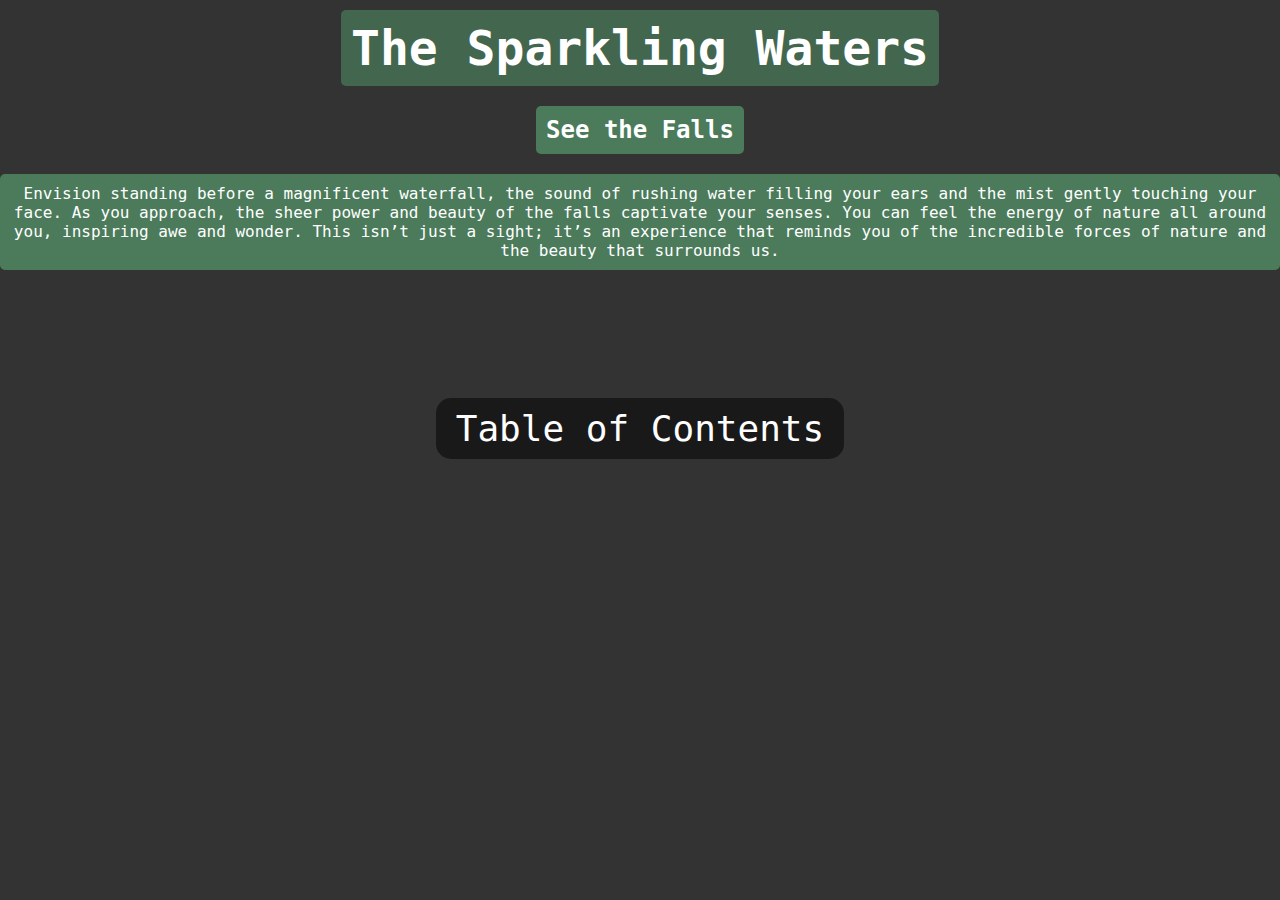
==== falls.html @ 248d42ee "updated styles" ====
<!DOCTYPE html>
<html>
<head>
<title>Behold Nature's Beauty!</title>
<link rel="stylesheet" type="text/css" href="styles/falls.css">
<script src="scripts/myscripts.js"></script>
</head>
<body >
<body style="background-image: url(images/waterfall.jpg); background-size: cover; background-position: center; background-repeat: no-repeat; margin: 0; padding: 0;"> </body>
<h1>The Sparkling Waters</h1>
<h2>See the Falls</h2>
<figcaption>Envision standing before a magnificent waterfall, the sound of rushing water filling your ears and the mist gently touching your face. As you approach, the sheer power and beauty of the falls captivate your senses. You can feel the energy of nature all around you, inspiring awe and wonder. This isn’t just a sight; it’s an experience that reminds you of the incredible forces of nature and the beauty that surrounds us.</figcaption>

<p id="alttext" style="font-size:50px"> <p>

<ul>
<li><button><a href="index.html">Table of Contents</a></button></li>
</ul>

</body>
</html>
---- styles/falls.css ----
body {
    background-color: #333333;
    background-size: cover;
    background-attachment: fixed;
    background-position: center;
    background-repeat: no-repeat;
    margin: 0;
    padding: 30px;
    font-family: Lucida, monospace;
    color: #ffffff;
    display: flex;
    flex-direction: column;
    align-items: center;
  }
h1 {
  font-size: 3em;
}
  h1 {
    background-color: rgba(99, 196, 131, 0.356);
    padding: 10px;
    border-radius: 5px;
    text-align: center;
    font-family: Lucida, monospace;
    margin: 10px 0;
  }

  h2, figcaption {
    background-color: rgba(99, 196, 131, 0.5);
    padding: 10px;
    border-radius: 5px;
    text-align: center;
    font-family: Lucida, monospace;
    margin: 10px 0;
  }
  #alttext {
    text-align: center;
    font-size: 20px;
    font-family: Lucida, monospace;
    color: white;
    margin-top: 10px;
  }
  ul {
    list-style-type: none;
    padding: 0;
    text-align: center;
    font-family: Lucida, monospace;
}
  ul li {
    margin: 10px 0;
  }

  button {
    background-color: rgba(0, 0, 0, 0.5);
    color: #ffffff;
    font-size: 36px;
    font-family: Lucida, monospace;
    padding: 10px 20px;
    border: none;
    border-radius: 15px;
    cursor: pointer;
    transition: background-color 0.3s;
  }

  button:hover {
    background-color: rgba(255, 255, 255, 0.616);
}
  button a {
    color: inherit;
    text-decoration: none;
  }
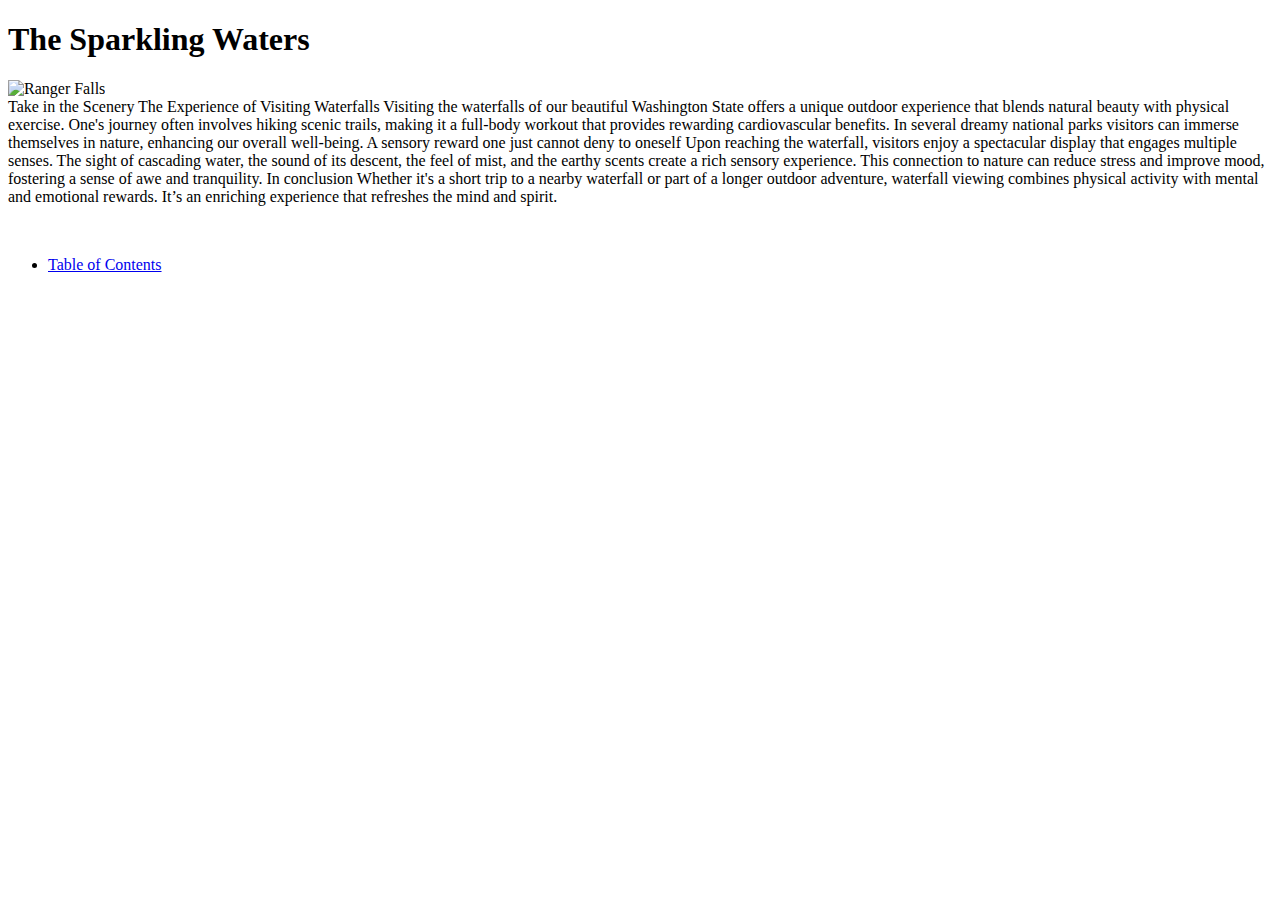
==== commit c48562fa: "Update falls.html" ====
--- a/falls.html
+++ b/falls.html
@@ -2,20 +2,36 @@
 <html>
 <head>
 <title>Behold Nature's Beauty!</title>
-<link rel="stylesheet" type="text/css" href="styles/falls.css">
+<link rel="stylesheet" type="text/css" href="styles/branchlevel.css">
 <script src="scripts/myscripts.js"></script>
 </head>
 <body >
-<body style="background-image: url(images/waterfall.jpg); background-size: cover; background-position: center; background-repeat: no-repeat; margin: 0; padding: 0;"> </body>
+
 <h1>The Sparkling Waters</h1>
-<h2>See the Falls</h2>
-<figcaption>Envision standing before a magnificent waterfall, the sound of rushing water filling your ears and the mist gently touching your face. As you approach, the sheer power and beauty of the falls captivate your senses. You can feel the energy of nature all around you, inspiring awe and wonder. This isn’t just a sight; it’s an experience that reminds you of the incredible forces of nature and the beauty that surrounds us.</figcaption>
+
+<img src = "images/waterfall.jpg" alt="Ranger Falls" onmouseover="showAlt(this)" onmouseout="hideAlt(this)">
+<figcaption>Take in the Scenery
+The Experience of Visiting Waterfalls
+   Visiting the waterfalls of our beautiful Washington State offers a unique outdoor experience that blends natural 
+beauty with physical exercise. One's journey often involves hiking scenic trails, making it a full-body workout
+that provides rewarding cardiovascular benefits. In several dreamy national parks visitors can immerse 
+themselves in nature, enhancing our overall well-being.
+
+A sensory reward one just cannot deny to oneself
+Upon reaching the waterfall, visitors enjoy a spectacular display that engages multiple senses. The sight of cascading water,
+the sound of its descent, the feel of mist, and the earthy scents create a rich sensory experience. This connection to nature 
+can reduce stress and improve mood, fostering a sense of awe and tranquility.
+
+In conclusion
+Whether it's a short trip to a nearby waterfall or part of a longer outdoor adventure, waterfall viewing combines physical activity
+with mental and emotional rewards. It’s an enriching experience that refreshes the mind and spirit.
+</figcaption>
 
 <p id="alttext" style="font-size:50px"> <p>
 
 <ul>
-<li><button><a href="index.html">Table of Contents</a></button></li>
+<li><a href="index.html">Table of Contents</a></li>
 </ul>
 
 </body>
-</html>+</html>
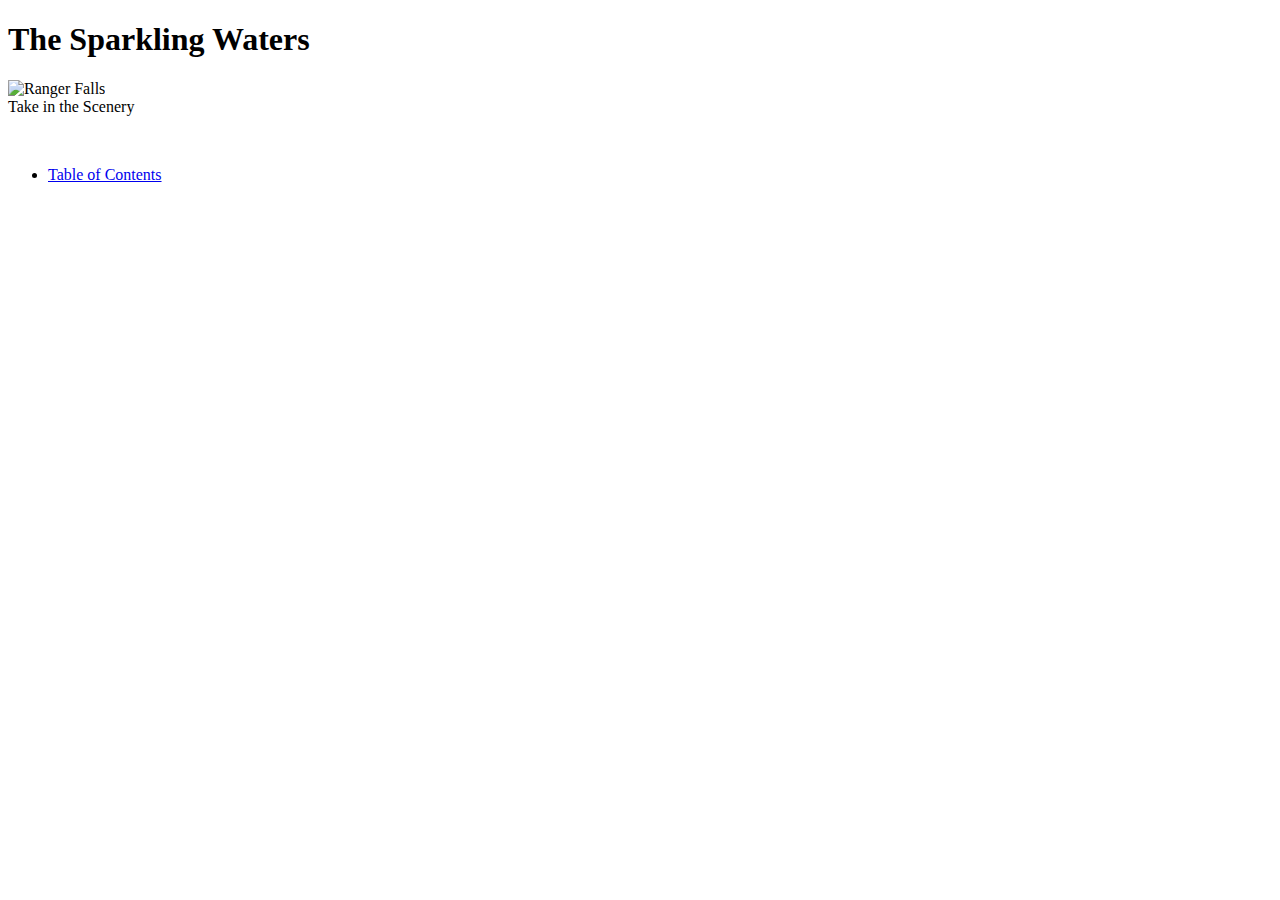
==== commit 0a8d4557: "Update falls.html" ====
--- a/falls.html
+++ b/falls.html
@@ -10,22 +10,7 @@
 <h1>The Sparkling Waters</h1>
 
 <img src = "images/waterfall.jpg" alt="Ranger Falls" onmouseover="showAlt(this)" onmouseout="hideAlt(this)">
-<figcaption>Take in the Scenery
-The Experience of Visiting Waterfalls
-   Visiting the waterfalls of our beautiful Washington State offers a unique outdoor experience that blends natural 
-beauty with physical exercise. One's journey often involves hiking scenic trails, making it a full-body workout
-that provides rewarding cardiovascular benefits. In several dreamy national parks visitors can immerse 
-themselves in nature, enhancing our overall well-being.
-
-A sensory reward one just cannot deny to oneself
-Upon reaching the waterfall, visitors enjoy a spectacular display that engages multiple senses. The sight of cascading water,
-the sound of its descent, the feel of mist, and the earthy scents create a rich sensory experience. This connection to nature 
-can reduce stress and improve mood, fostering a sense of awe and tranquility.
-
-In conclusion
-Whether it's a short trip to a nearby waterfall or part of a longer outdoor adventure, waterfall viewing combines physical activity
-with mental and emotional rewards. It’s an enriching experience that refreshes the mind and spirit.
-</figcaption>
+<figcaption>Take in the Scenery</figcaption>
 
 <p id="alttext" style="font-size:50px"> <p>
 
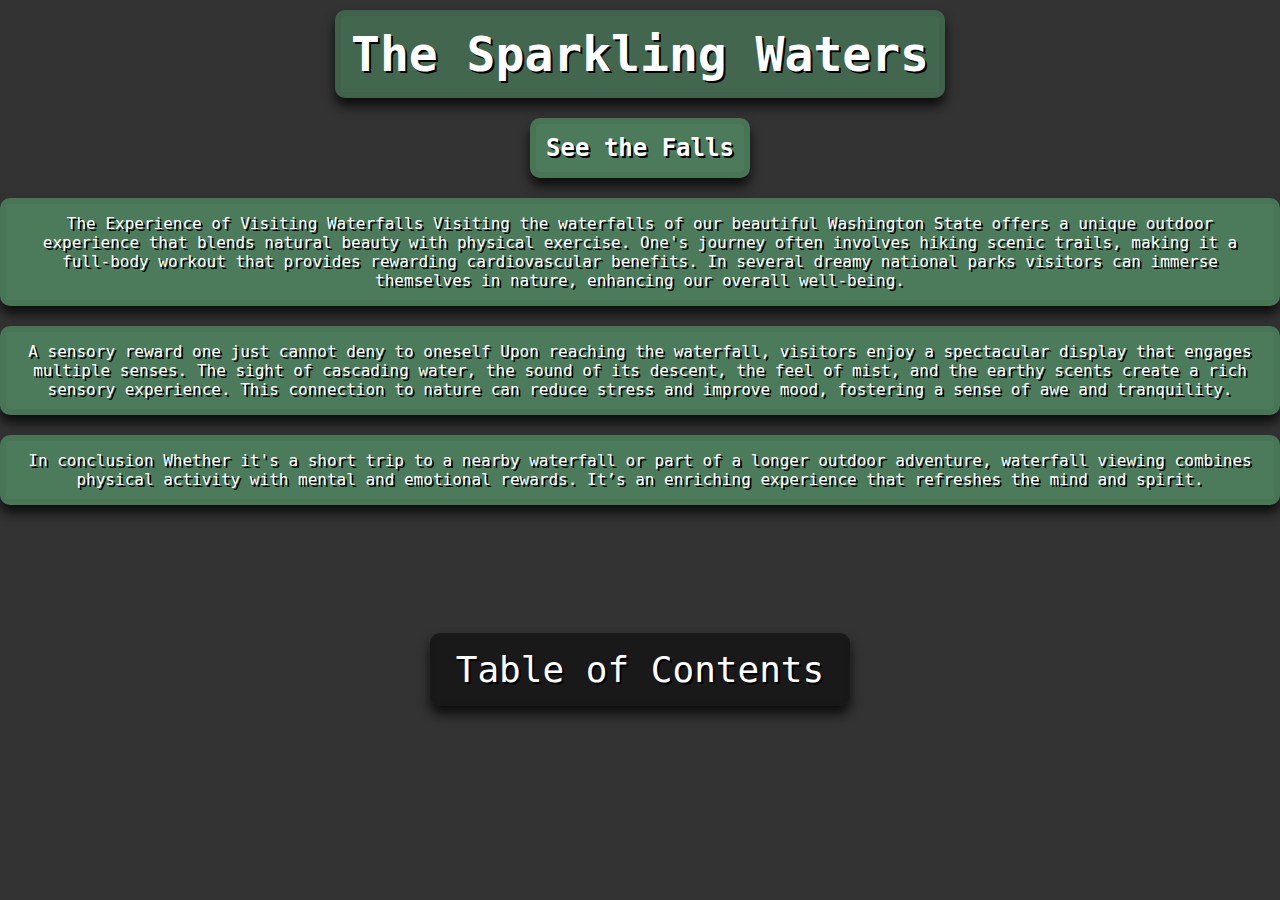
==== commit 8fbb6c0a: "updated stlyes and html text" ====
--- a/falls.html
+++ b/falls.html
@@ -2,21 +2,27 @@
 <html>
 <head>
 <title>Behold Nature's Beauty!</title>
-<link rel="stylesheet" type="text/css" href="styles/branchlevel.css">
+<link rel="stylesheet" type="text/css" href="styles/falls.css">
 <script src="scripts/myscripts.js"></script>
 </head>
 <body >
-
+<body style="background-image: url(images/waterfall.jpg); background-size: cover; background-position: center; background-repeat: no-repeat; margin: 0; padding: 0;"> </body>
 <h1>The Sparkling Waters</h1>
-
-<img src = "images/waterfall.jpg" alt="Ranger Falls" onmouseover="showAlt(this)" onmouseout="hideAlt(this)">
-<figcaption>Take in the Scenery</figcaption>
+<h2>See the Falls</h2>
+<figcaption>The Experience of Visiting Waterfalls
+    Visiting the waterfalls of our beautiful Washington State offers a unique outdoor experience that blends natural beauty with physical exercise. One's journey often involves hiking scenic trails, making it a full-body workout that provides rewarding cardiovascular benefits. In several dreamy national parks visitors can immerse themselves in nature, enhancing our overall well-being.</figcaption>
+    
+    <figcaption>A sensory reward one just cannot deny to oneself
+    Upon reaching the waterfall, visitors enjoy a spectacular display that engages multiple senses. The sight of cascading water, the sound of its descent, the feel of mist, and the earthy scents create a rich sensory experience. This connection to nature can reduce stress and improve mood, fostering a sense of awe and tranquility.</figcaption>
+    
+    <figcaption> In conclusion
+    Whether it's a short trip to a nearby waterfall or part of a longer outdoor adventure, waterfall viewing combines physical activity with mental and emotional rewards. It’s an enriching experience that refreshes the mind and spirit.</figcaption>
 
 <p id="alttext" style="font-size:50px"> <p>
 
 <ul>
-<li><a href="index.html">Table of Contents</a></li>
+<li><button><a href="index.html">Table of Contents</a></button></li>
 </ul>
 
 </body>
-</html>
+</html>--- a/styles/falls.css
+++ b/styles/falls.css
@@ -0,0 +1,83 @@
+body {
+    background-color: #333333;
+    background-size: cover;
+    background-attachment: fixed;
+    background-position: center;
+    background-repeat: no-repeat;
+    margin: 0;
+    padding: 30px;
+    font-family: Lucida, monospace;
+    color: #ffffff;
+    display: flex;
+    flex-direction: column;
+    align-items: center;
+    text-shadow: 2px 2px #000000;
+  }
+h1 {
+  font-size: 3em;
+}
+  h1 {
+    background-color: rgba(99, 196, 131, 0.356);
+    padding: 10px;
+    border-radius: 5px;
+    text-align: center;
+    font-family: Lucida, monospace;
+    margin: 10px 0;
+    border: 6px solid #0000000c;
+    border-radius: 10px;
+    box-shadow: 0 8px 12px rgba(0, 0, 0, 0.747);
+    text-shadow: 2px 2px #000000;
+  }
+
+  h2, figcaption {
+    background-color: rgba(99, 196, 131, 0.5);
+    padding: 10px;
+    border-radius: 5px;
+    text-align: center;
+    font-family: Lucida, monospace;
+    margin: 10px 0;
+    border: 6px solid #0000000c;
+    border-radius: 10px;
+    box-shadow: 0 8px 12px rgba(0, 0, 0, 0.747);
+    text-shadow: 2px 2px #000000;
+  }
+  #alttext {
+    text-align: center;
+    font-size: 20px;
+    font-family: Lucida, monospace;
+    color: white;
+    margin-top: 10px;
+  }
+  ul {
+    list-style-type: none;
+    padding: 0;
+    text-align: center;
+    font-family: Lucida, monospace;
+}
+  ul li {
+    margin: 10px 0;
+  }
+
+  button {
+    background-color: rgba(0, 0, 0, 0.5);
+    color: #ffffff;
+    font-size: 36px;
+    font-family: Lucida, monospace;
+    padding: 10px 20px;
+    border: none;
+    border-radius: 15px;
+    cursor: pointer;
+    transition: background-color 0.3s;
+    border: 6px solid #0000000c;
+    border-radius: 10px;
+    box-shadow: 0 8px 12px rgba(0, 0, 0, 0.747);
+    text-shadow: 2px 2px #000000;
+  }
+
+  button:hover {
+    background-color: rgba(255, 255, 255, 0.616);
+}
+  button a {
+    color: inherit;
+    text-decoration: none;
+  }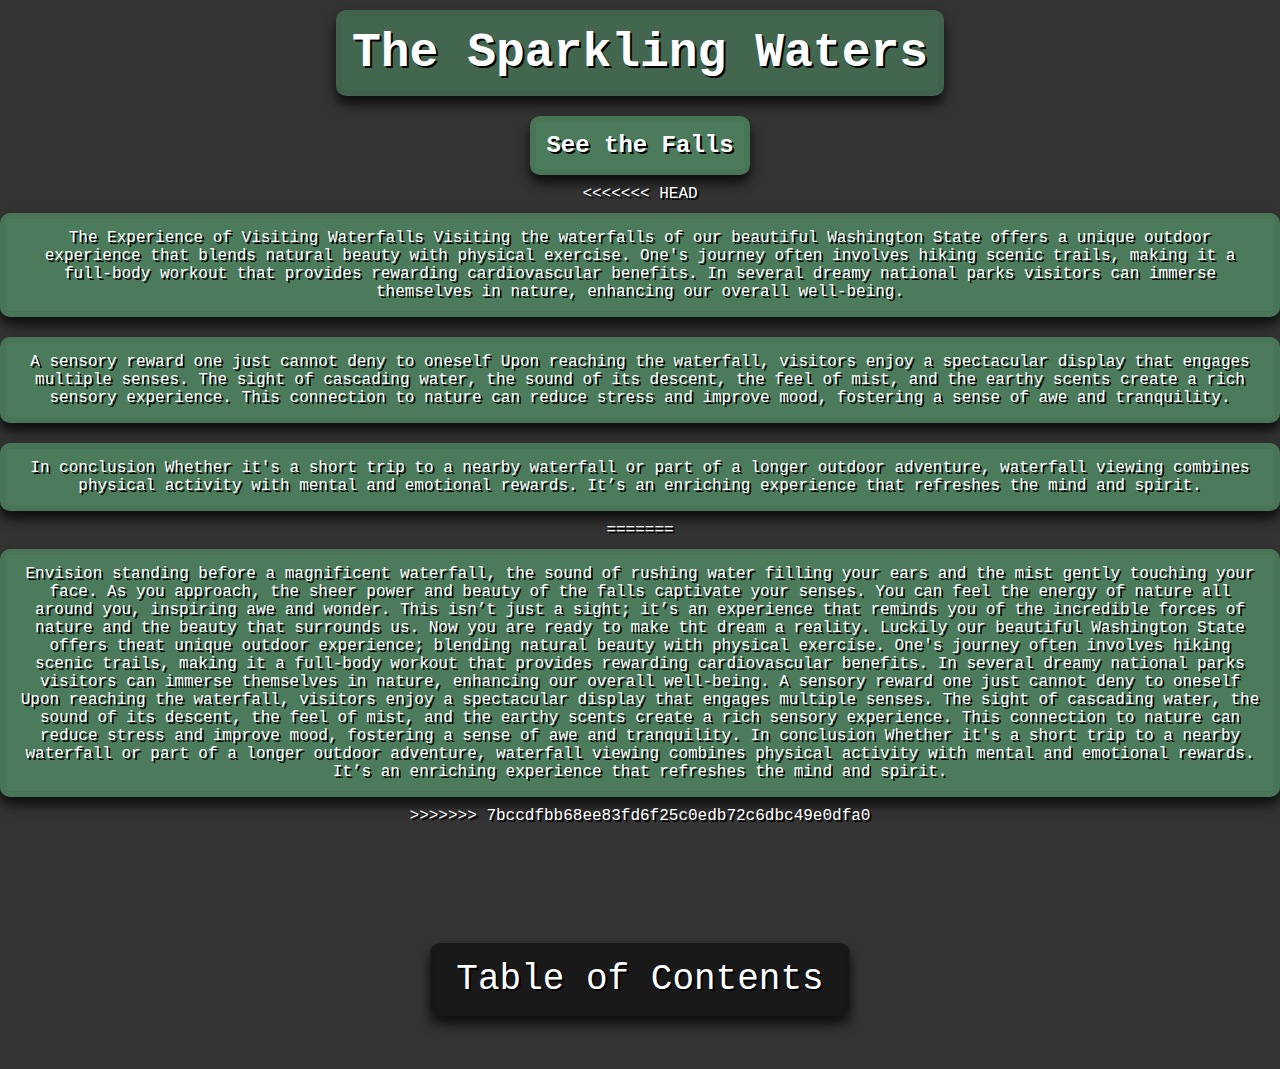
==== commit 7a4585ea: "Merge pull request #14 from potato-brain/development" ====
--- a/falls.html
+++ b/falls.html
@@ -9,6 +9,7 @@
 <body style="background-image: url(images/waterfall.jpg); background-size: cover; background-position: center; background-repeat: no-repeat; margin: 0; padding: 0;"> </body>
 <h1>The Sparkling Waters</h1>
 <h2>See the Falls</h2>
+<<<<<<< HEAD
 <figcaption>The Experience of Visiting Waterfalls
     Visiting the waterfalls of our beautiful Washington State offers a unique outdoor experience that blends natural beauty with physical exercise. One's journey often involves hiking scenic trails, making it a full-body workout that provides rewarding cardiovascular benefits. In several dreamy national parks visitors can immerse themselves in nature, enhancing our overall well-being.</figcaption>
     
@@ -17,6 +18,25 @@
     
     <figcaption> In conclusion
     Whether it's a short trip to a nearby waterfall or part of a longer outdoor adventure, waterfall viewing combines physical activity with mental and emotional rewards. It’s an enriching experience that refreshes the mind and spirit.</figcaption>
+=======
+<figcaption>Envision standing before a magnificent waterfall, the sound of rushing water filling your ears and the mist gently touching your face. As you approach, the sheer power and beauty of the falls captivate your senses. You can feel the energy of nature all around you, inspiring awe and wonder. This isn’t just a sight; it’s an experience that reminds you of the incredible forces of nature and the beauty that surrounds us. 
+
+   Now you are ready to make tht dream a reality. Luckily our beautiful Washington State offers theat unique outdoor experience; blending natural 
+beauty with physical exercise. One's journey often involves hiking scenic trails, making it a full-body workout
+that provides rewarding cardiovascular benefits. In several dreamy national parks visitors can immerse 
+themselves in nature, enhancing our overall well-being.
+
+A sensory reward one just cannot deny to oneself
+Upon reaching the waterfall, visitors enjoy a spectacular display that engages multiple senses. The sight of cascading water,
+the sound of its descent, the feel of mist, and the earthy scents create a rich sensory experience. This connection to nature 
+can reduce stress and improve mood, fostering a sense of awe and tranquility.
+
+In conclusion
+Whether it's a short trip to a nearby waterfall or part of a longer outdoor adventure, waterfall viewing combines physical activity
+with mental and emotional rewards. It’s an enriching experience that refreshes the mind and spirit.
+
+</figcaption>
+>>>>>>> 7bccdfbb68ee83fd6f25c0edb72c6dbc49e0dfa0
 
 <p id="alttext" style="font-size:50px"> <p>
 
@@ -25,4 +45,4 @@
 </ul>
 
 </body>
-</html>+</html>
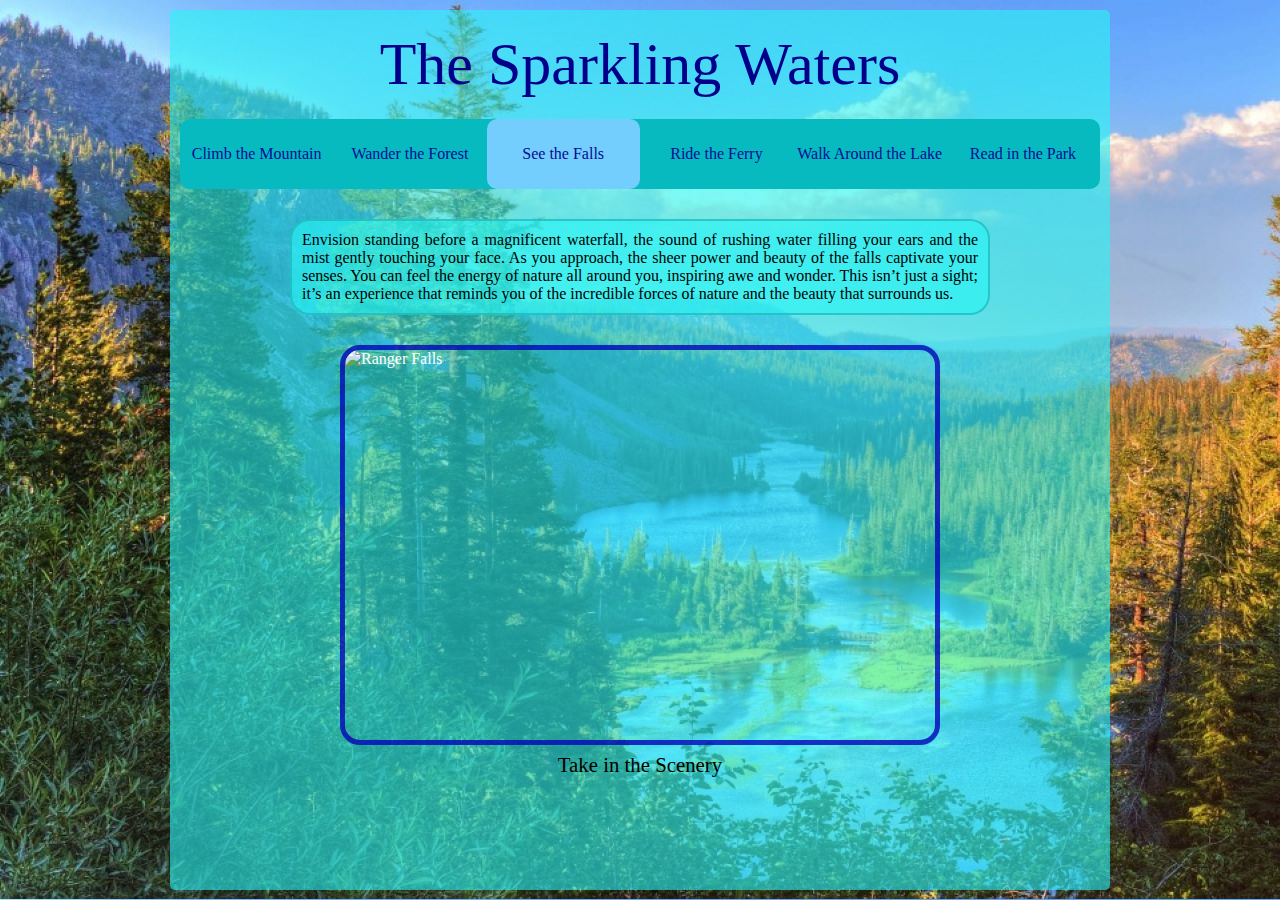
==== commit 76f9864b: "Add files via upload" ====
--- a/falls.html
+++ b/falls.html
@@ -2,47 +2,29 @@
 <html>
 <head>
 <title>Behold Nature's Beauty!</title>
-<link rel="stylesheet" type="text/css" href="styles/falls.css">
+<link rel="stylesheet" type="text/css" href="styles/styles.css">
 <script src="scripts/myscripts.js"></script>
 </head>
-<body >
-<body style="background-image: url(images/waterfall.jpg); background-size: cover; background-position: center; background-repeat: no-repeat; margin: 0; padding: 0;"> </body>
-<h1>The Sparkling Waters</h1>
-<h2>See the Falls</h2>
-<<<<<<< HEAD
-<figcaption>The Experience of Visiting Waterfalls
-    Visiting the waterfalls of our beautiful Washington State offers a unique outdoor experience that blends natural beauty with physical exercise. One's journey often involves hiking scenic trails, making it a full-body workout that provides rewarding cardiovascular benefits. In several dreamy national parks visitors can immerse themselves in nature, enhancing our overall well-being.</figcaption>
-    
-    <figcaption>A sensory reward one just cannot deny to oneself
-    Upon reaching the waterfall, visitors enjoy a spectacular display that engages multiple senses. The sight of cascading water, the sound of its descent, the feel of mist, and the earthy scents create a rich sensory experience. This connection to nature can reduce stress and improve mood, fostering a sense of awe and tranquility.</figcaption>
-    
-    <figcaption> In conclusion
-    Whether it's a short trip to a nearby waterfall or part of a longer outdoor adventure, waterfall viewing combines physical activity with mental and emotional rewards. It’s an enriching experience that refreshes the mind and spirit.</figcaption>
-=======
-<figcaption>Envision standing before a magnificent waterfall, the sound of rushing water filling your ears and the mist gently touching your face. As you approach, the sheer power and beauty of the falls captivate your senses. You can feel the energy of nature all around you, inspiring awe and wonder. This isn’t just a sight; it’s an experience that reminds you of the incredible forces of nature and the beauty that surrounds us. 
+<body class="falls">
+    <div id="wrapper">
+        <header><a href="index.html">The Sparkling Waters</a></header>
+<nav>
+    <ul>
+    <li><a href="mountain.html">Climb the Mountain</a></li>
+    <li><a href="forest.html">Wander the Forest</a></li>
+    <li><a href="falls.html">See the Falls</a></li>
+    <li><a href="ferry.html">Ride the Ferry</a></li>
+    <li><a href="lake.html">Walk Around the Lake</a></li>
+    <li><a href="park.html">Read in the Park</a></li>
+    </ul>
+    </nav>
+    <p class="content">Envision standing before a magnificent waterfall, the sound of rushing water filling your ears and the mist gently touching your face. As you approach, the sheer power and beauty of the falls captivate your senses. You can feel the energy of nature all around you, inspiring awe and wonder. This isn’t just a sight; it’s an experience that reminds you of the incredible forces of nature and the beauty that surrounds us.</p>
+<figure>
+<img src = "images/waterfall.jpg" alt="Ranger Falls" onmouseover="showAlt(this)" onmouseout="hideAlt(this)">
+<figcaption>Take in the Scenery</figcaption>
+</figure>
 
-   Now you are ready to make tht dream a reality. Luckily our beautiful Washington State offers theat unique outdoor experience; blending natural 
-beauty with physical exercise. One's journey often involves hiking scenic trails, making it a full-body workout
-that provides rewarding cardiovascular benefits. In several dreamy national parks visitors can immerse 
-themselves in nature, enhancing our overall well-being.
-
-A sensory reward one just cannot deny to oneself
-Upon reaching the waterfall, visitors enjoy a spectacular display that engages multiple senses. The sight of cascading water,
-the sound of its descent, the feel of mist, and the earthy scents create a rich sensory experience. This connection to nature 
-can reduce stress and improve mood, fostering a sense of awe and tranquility.
-
-In conclusion
-Whether it's a short trip to a nearby waterfall or part of a longer outdoor adventure, waterfall viewing combines physical activity
-with mental and emotional rewards. It’s an enriching experience that refreshes the mind and spirit.
-
-</figcaption>
->>>>>>> 7bccdfbb68ee83fd6f25c0edb72c6dbc49e0dfa0
-
-<p id="alttext" style="font-size:50px"> <p>
-
-<ul>
-<li><button><a href="index.html">Table of Contents</a></button></li>
-</ul>
-
+<p id="alttext" ></p>
+</div>
 </body>
-</html>
+</html>--- a/styles/styles.css
+++ b/styles/styles.css
@@ -0,0 +1,202 @@
+/* adding general stuff */
+*{
+  padding: 0;
+  margin:0;
+  box-sizing: border-box;
+}
+.index {
+  background-image: url(../images/background-index.jpg);
+}
+.falls, .ferry, .forest, .mountain, .lake, .park{
+  background-image: url(../images/outdoors-background.jpg);
+}
+/* adding wrapper */
+.falls #wrapper, .ferry #wrapper, .forest #wrapper, .mountain #wrapper, .lake #wrapper, .park #wrapper{
+  width:940px;
+  margin:10px auto;
+  padding:10px;
+  /* background-color: rgba(158, 152, 147, 0.562); */
+  /* overflow:hidden; */
+  height:880px;
+  /* background-color: rgba(255, 69, 0, 0.85); */
+  /* background-image: url(../images/raindrop.png); */
+  background-color: rgba(40, 245, 245, 0.6);
+  border-radius: 5px;
+}
+/* .falls img{
+  height:600px;
+} */
+.index #wrapper{
+  background-color: rgba(255, 69, 0, 0.85);
+  background-image: url(../images/falling-leaves.png);
+  margin:0 auto 10px auto;
+  width:940px;
+  /* margin:5px auto; */
+  padding:10px;
+  /* background-color: rgba(158, 152, 147, 0.562); */
+  /* overflow:hidden; */
+  height:650px;
+  border-bottom-right-radius: 5px;
+  border-bottom-left-radius: 5px;
+}
+.index header a{
+background-color: rgba(255, 69, 0, 0.85);
+width:940px;
+height:100px;
+margin-bottom: 0px;
+margin-top:10px;
+border-top-left-radius: 5px;
+border-top-right-radius: 5px;
+line-height: 105px;
+}
+.mountain nav li:nth-child(1) a,
+.forest nav li:nth-child(2) a,
+.falls nav li:nth-child(3) a,
+.ferry nav li:nth-child(4) a,
+.lake nav li:nth-child(5) a,
+.park nav li:nth-child(6) a{
+  background-color:rgba(120, 206, 255, 0.966);
+  border-radius: 10px;
+}
+.content{
+  width:700px;
+  display:block;
+  margin:0 auto 30px auto;
+  text-align: justify;
+  border-radius: 20px;
+  background-color: rgba(40, 245, 245, 0.623);
+  padding:10px;
+  border:2px solid rgba(27, 179, 179, 0.671);
+}
+/* adding nav and co*/
+.index nav{
+  background:rgba(16, 185, 30, 0.911);
+  height:70px;
+  margin-bottom: 30px;
+  border-radius: 10px;
+}
+.index nav li{
+  list-style-type: none;
+  float:left;
+  width:16.66%;
+  text-align:center;
+  line-height:70px;
+}
+.index nav a{
+  text-decoration: none;
+  color:rgb(9, 43, 4);
+  display:block;
+  font-size:16px;
+  padding:0 2px 0 2px;
+}
+.index nav a:hover{
+  background-color:rgba(49, 243, 24, 0.575);
+  color:rgb(8, 32, 4);
+  border-radius:10px;
+}
+.index a {
+  /* color: rgb(0, 44, 0); */
+  color:black;
+  /* adding align */
+  text-align: center;
+  margin: 0 auto 0 auto;
+  font-size: 60px;
+  text-decoration: none;
+  display: block;
+  /* background:rgb(3, 184, 18); */
+}
+img{
+ width:600px;
+  height:400px;
+  border:5px solid rgba(3, 3, 182, 0.795);
+ color:white;
+  border-radius:20px;
+  /* displaay and margin */
+  display:block;
+  margin:0 auto;
+}
+.index img{
+  border: 5px solid green;
+}
+/* adding figure */
+figure{
+  margin-bottom:20px;
+}
+/* adding to figcaption */
+figcaption{
+ width: 300px;
+  text-align: center;
+  /* margin-left: 50px; */
+  margin:0 auto 10px auto;
+  margin-top:8px;
+  /* padding-left:5px; */
+  font-size:1.3em;
+  /* color:rgb(3, 12, 148); */
+}
+.index figcaption{
+  color:black;
+}
+.falls a, .ferry a, .forest a, .mountain a, .lake a, .park a {
+  color: darkblue;
+  /* adding align */
+  text-align: center;
+  margin-bottom: 20px;
+  font-size: 60px;
+  display:block;
+  text-decoration: none;
+  padding-top: 10px;
+}
+/* .index nav{
+  background:rgb(3, 184, 18);
+  height:70px;
+  margin-bottom: 30px;
+}
+.index nav li{
+  list-style-type: none;
+  float:left;
+  width:16.66%;
+  text-align:center;
+  line-height:70px;
+}
+.index nav a{
+  text-decoration: none;
+  color:rgb(9, 43, 4);
+  display:block;
+  font-size:16px;
+  padding:0 2px 0 2px;
+} */
+.falls nav, .ferry nav, .forest nav, .mountain nav, .lake nav, .park nav{
+  background:rgb(7, 186, 192);
+  height:70px;
+  margin-bottom: 30px;
+  border-radius: 10px;
+}
+.falls nav li, .ferry nav li, .forest nav li, .mountain nav li, .lake nav li, .park nav li{
+  list-style-type: none;
+  float:left;
+  width:16.66%;
+  text-align:center;
+  line-height:70px;
+}
+.falls nav a, .ferry nav a, .forest nav a, .mountain nav a, .lake nav a, .park nav a{
+  text-decoration: none;
+  color:rgb(3, 12, 148);
+  display:block;
+  font-size:16px;
+  padding:0 2px 0 2px;
+}
+.falls nav a:hover, .ferry nav a:hover, .forest nav a:hover, .mountain nav a:hover, .lake nav a:hover, .park nav a:hover{
+  background-color:rgba(120, 206, 255, 0.966);
+  border-radius: 10px;
+}
+#alttext{
+  font-size: 3em;
+  text-align: center;
+  width:50%;
+  margin: 0 auto;
+  border-radius: 2px;
+  background:rgba(40, 245, 245, 0.623);
+}
+.index #alttext{
+  background:rgba(16, 185, 30, 0.911);
+}
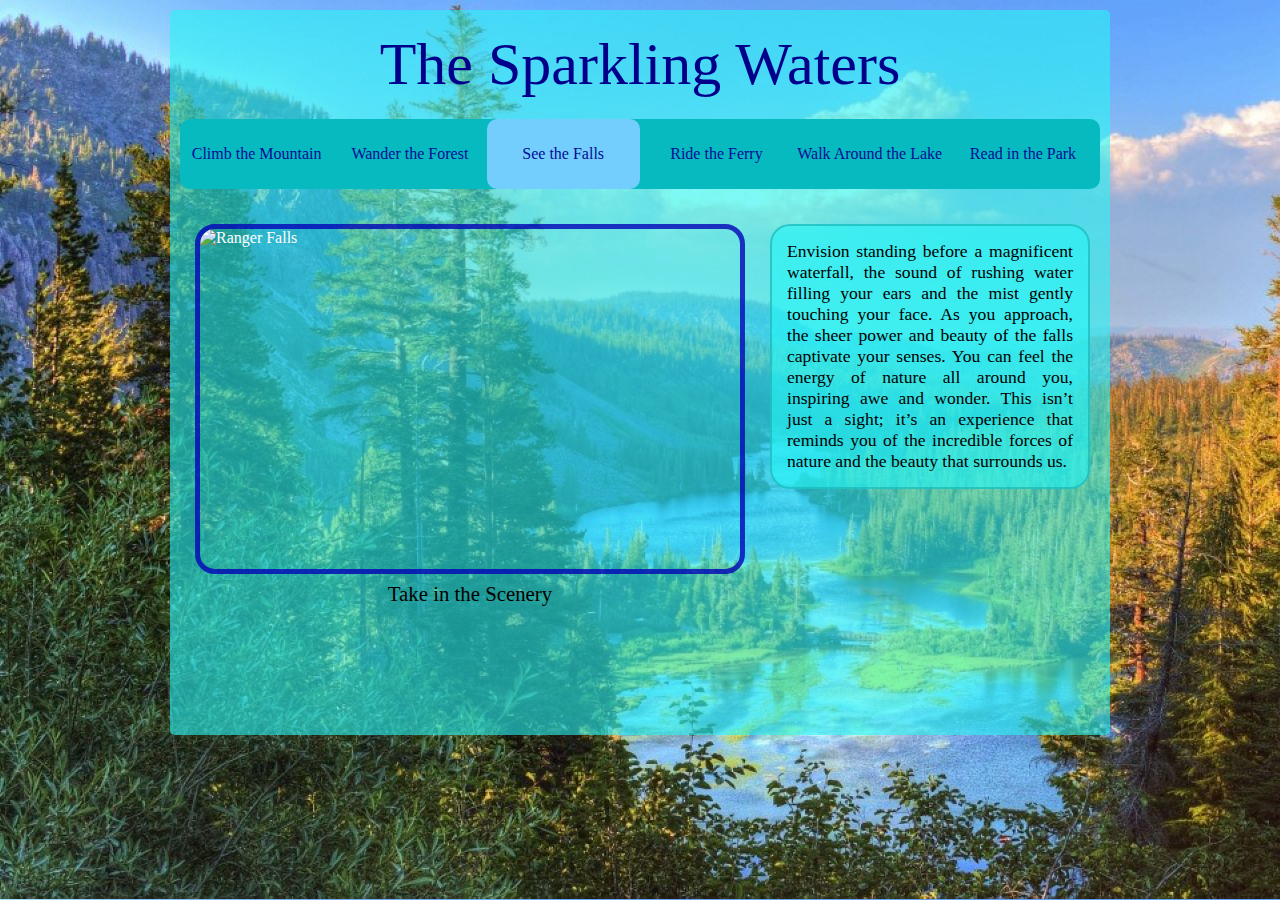
==== commit a543ef3d: "Updated CSS and HTML" ====
--- a/falls.html
+++ b/falls.html
@@ -18,13 +18,16 @@
     <li><a href="park.html">Read in the Park</a></li>
     </ul>
     </nav>
-    <p class="content">Envision standing before a magnificent waterfall, the sound of rushing water filling your ears and the mist gently touching your face. As you approach, the sheer power and beauty of the falls captivate your senses. You can feel the energy of nature all around you, inspiring awe and wonder. This isn’t just a sight; it’s an experience that reminds you of the incredible forces of nature and the beauty that surrounds us.</p>
+     <main>
 <figure>
 <img src = "images/waterfall.jpg" alt="Ranger Falls" onmouseover="showAlt(this)" onmouseout="hideAlt(this)">
 <figcaption>Take in the Scenery</figcaption>
 </figure>
-
 <p id="alttext" ></p>
+</main>
+<aside>
+    <p class="content">Envision standing before a magnificent waterfall, the sound of rushing water filling your ears and the mist gently touching your face. As you approach, the sheer power and beauty of the falls captivate your senses. You can feel the energy of nature all around you, inspiring awe and wonder. This isn’t just a sight; it’s an experience that reminds you of the incredible forces of nature and the beauty that surrounds us.</p>
+</aside>
 </div>
 </body>
 </html>--- a/styles/styles.css
+++ b/styles/styles.css
@@ -17,7 +17,8 @@
   padding:10px;
   /* background-color: rgba(158, 152, 147, 0.562); */
   /* overflow:hidden; */
-  height:880px;
+  height:725px;
+  /* overflow: hidden; */
   /* background-color: rgba(255, 69, 0, 0.85); */
   /* background-image: url(../images/raindrop.png); */
   background-color: rgba(40, 245, 245, 0.6);
@@ -59,14 +60,15 @@
   border-radius: 10px;
 }
 .content{
-  width:700px;
-  display:block;
-  margin:0 auto 30px auto;
+  /* height:300px; */
+  /* display:block;
+  margin:0 auto; */
   text-align: justify;
   border-radius: 20px;
   background-color: rgba(40, 245, 245, 0.623);
-  padding:10px;
+  padding:15px;
   border:2px solid rgba(27, 179, 179, 0.671);
+  font-size: 1.1em;
 }
 /* adding nav and co*/
 .index nav{
@@ -106,8 +108,8 @@
   /* background:rgb(3, 184, 18); */
 }
 img{
- width:600px;
-  height:400px;
+ width:550px;
+  height:350px;
   border:5px solid rgba(3, 3, 182, 0.795);
  color:white;
   border-radius:20px;
@@ -115,19 +117,32 @@
   display:block;
   margin:0 auto;
 }
+main{
+  width:580px;
+  float:left;
+  /* background:black; */
+  padding:5px;
+}
+aside{
+  width:340px;
+  float:right;
+  /* background:yellow; */
+  padding:5px 10px;
+}
 .index img{
   border: 5px solid green;
 }
 /* adding figure */
 figure{
-  margin-bottom:20px;
+  display:block;
+  margin:0 auto 20px auto;
 }
 /* adding to figcaption */
 figcaption{
- width: 300px;
+ /* width: 275px; */
   text-align: center;
   /* margin-left: 50px; */
-  margin:0 auto 10px auto;
+  /* margin:0 auto 10px auto; */
   margin-top:8px;
   /* padding-left:5px; */
   font-size:1.3em;
@@ -190,9 +205,9 @@
   border-radius: 10px;
 }
 #alttext{
-  font-size: 3em;
-  text-align: center;
-  width:50%;
+  font-size: 2.8em;
+  text-align: center;
+  width:60%;
   margin: 0 auto;
   border-radius: 2px;
   background:rgba(40, 245, 245, 0.623);
